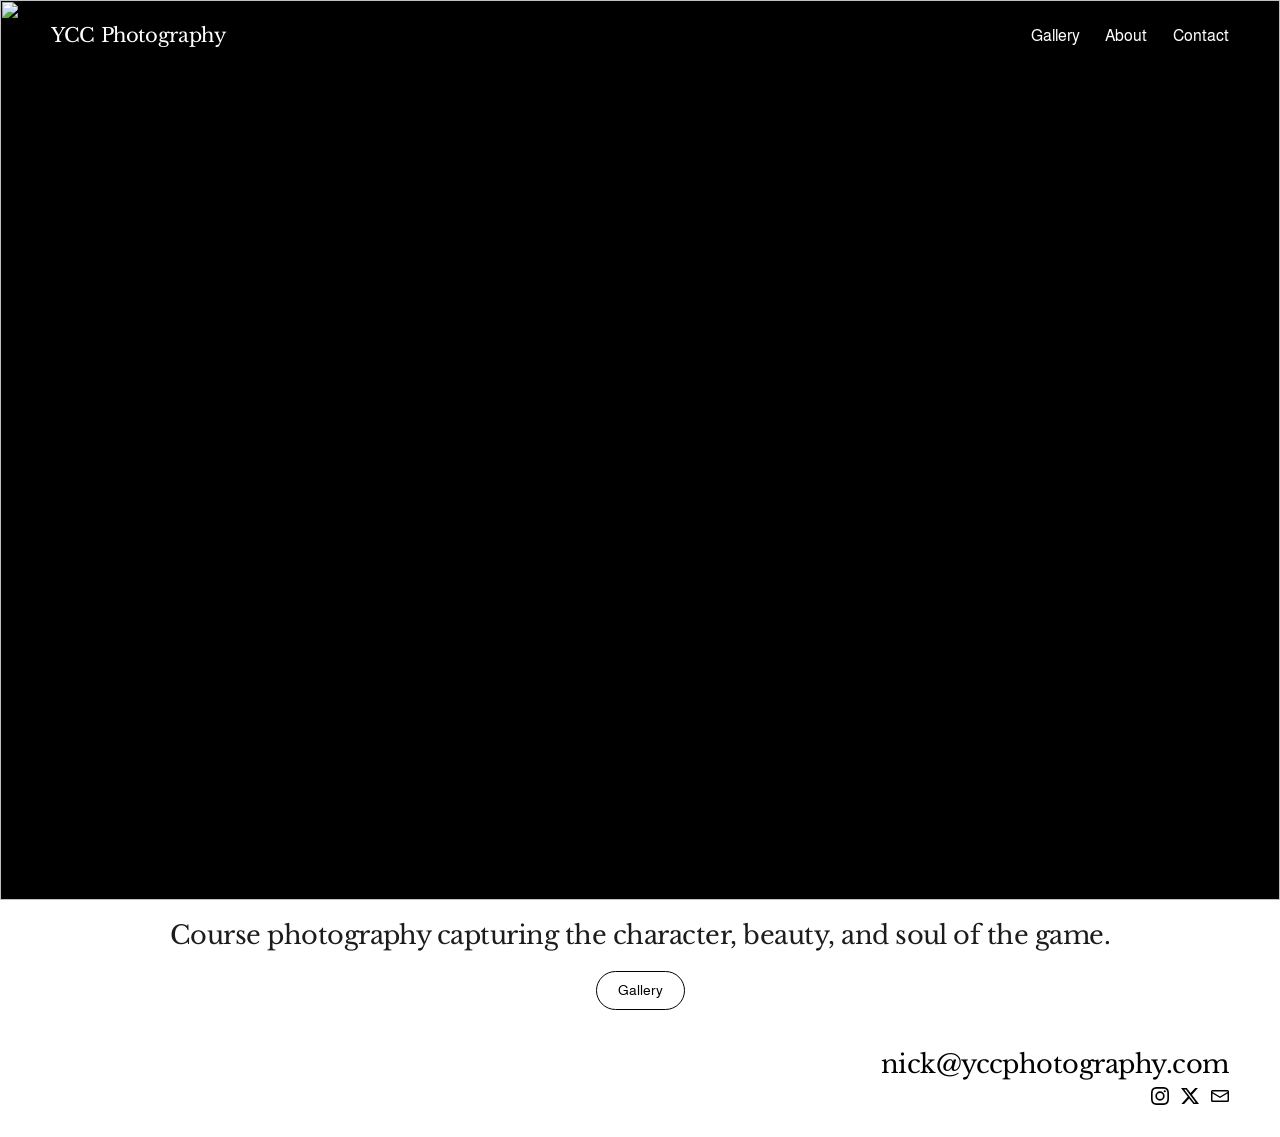
==== site/index.html @ 300ab9a2 "Baseline: mirror of live Squarespace site (2026-10-15) - site/: Home, Gallery, About, Contact rebuil" ====
<!doctype html>
<html lang="en">
<head>
  <meta charset="utf-8">
  <meta name="viewport" content="width=device-width, initial-scale=1">
  <title>YCC Photography</title>
  <meta name="description" content="">
  <link rel="preconnect" href="https://fonts.googleapis.com">
  <link rel="preconnect" href="https://fonts.gstatic.com" crossorigin>
  <link href="https://fonts.googleapis.com/css2?family=Almarai:wght@400;700&family=Libre+Baskerville&display=swap" rel="stylesheet">
  <link rel="stylesheet" href="css/site.css">
</head>
<body>
<header class="site-header site-header--overlay">
  <a class="site-title" href="">YCC Photography</a>
  <button class="menu-toggle" aria-label="Open menu" aria-expanded="false"></button>
  <nav class="site-nav">
    <a href="gallery/">Gallery</a>
    <a href="about/">About</a>
    <a href="contact/">Contact</a>
  </nav>
</header>
<main>
  <section class="hero">
    <img src="https://images.squarespace-cdn.com/content/v1/6aaeff2d84d71d3a0b5b6c50/7ff7503a-ceeb-408b-be20-c8f136db8e22/Maiden2.jpg?format=2500w" alt="">
  </section>
  <section class="tagline">
    <h3>Course photography capturing the character, beauty, and soul of the game.</h3>
    <a class="btn-outline" href="gallery/">Gallery</a>
  </section>
</main>
<footer class="site-footer">
  <h4><a href="mailto:nick@yccphotography.com">nick@yccphotography.com</a></h4>
  <div class="social">
    <a href="http://instagram.com/yeahclickclack" aria-label="Instagram"><svg viewBox="0 0 24 24"><path d="M12 2.2c3.2 0 3.6 0 4.8.1 3.3.1 4.8 1.7 4.9 4.9.1 1.3.1 1.6.1 4.8s0 3.6-.1 4.8c-.1 3.2-1.7 4.8-4.9 4.9-1.3.1-1.6.1-4.8.1s-3.6 0-4.8-.1c-3.3-.1-4.8-1.7-4.9-4.9C2.2 15.6 2.2 15.2 2.2 12s0-3.6.1-4.8C2.4 3.9 3.9 2.4 7.2 2.3 8.4 2.2 8.8 2.2 12 2.2zM12 0C8.7 0 8.3 0 7.1.1 2.7.3.3 2.7.1 7.1 0 8.3 0 8.7 0 12s0 3.7.1 4.9c.2 4.4 2.6 6.8 7 7 1.2.1 1.6.1 4.9.1s3.7 0 4.9-.1c4.4-.2 6.8-2.6 7-7 .1-1.2.1-1.6.1-4.9s0-3.7-.1-4.9c-.2-4.4-2.6-6.8-7-7C15.7 0 15.3 0 12 0zm0 5.8a6.2 6.2 0 1 0 0 12.4 6.2 6.2 0 0 0 0-12.4zM12 16a4 4 0 1 1 0-8 4 4 0 0 1 0 8zm6.4-11.8a1.4 1.4 0 1 0 0 2.9 1.4 1.4 0 0 0 0-2.9z"/></svg></a>
    <a href="https://x.com/YeahClickClack" aria-label="X"><svg viewBox="0 0 24 24"><path d="M18.9 1.2h3.7l-8 9.2L24 22.8h-7.4l-5.8-7.6-6.6 7.6H.5l8.6-9.8L0 1.2h7.6l5.2 6.9 6.1-6.9zm-1.3 19.4h2L6.5 3.2H4.3l13.3 17.4z"/></svg></a>
    <a href="mailto:nick@yccphotography.com" aria-label="Email"><svg viewBox="0 0 24 24"><path d="M2 4h20a2 2 0 0 1 2 2v12a2 2 0 0 1-2 2H2a2 2 0 0 1-2-2V6a2 2 0 0 1 2-2zm0 2v.5l10 6 10-6V6H2zm20 2.8-10 6-10-6V18h20V8.8z"/></svg></a>
  </div>
</footer>
<script>
  var t = document.querySelector('.menu-toggle'), n = document.querySelector('.site-nav');
  t.addEventListener('click', function () {
    var open = n.classList.toggle('is-open');
    t.setAttribute('aria-expanded', open);
  });
</script>
</body>
</html>
---- site/css/site.css ----
/* YCC Photography — local mirror of the Squarespace site.
   Values below match what the live site renders (captured 2026-10-15). */

:root {
  --font-heading: "Libre Baskerville", Georgia, serif;
  --font-body: "Almarai", Helvetica, Arial, sans-serif;
  --text: #1c1c1c;
  --black: #000;
  --white: #fff;
  --gutter: 4vw;
  --max-width: 1500px;
  --header-height: 71px;
}

* { box-sizing: border-box; }

html, body { margin: 0; padding: 0; }

body {
  font-family: var(--font-body);
  font-size: 16px;
  line-height: 1.5;
  color: var(--black);
  background: var(--white);
}

img { display: block; max-width: 100%; height: auto; }

a { color: inherit; }

h1, h2, h3, h4 {
  font-family: var(--font-heading);
  font-weight: 400;
  color: var(--text);
  margin: 0 0 0.6em;
}
h1 { font-size: clamp(2.4rem, 5.2vw, 4.15rem); line-height: 1.056; letter-spacing: -0.02em; }
h2 { font-size: clamp(2rem, 3.6vw, 2.89rem); line-height: 1.11; letter-spacing: -0.02em; }
h3 { font-size: clamp(1.4rem, 2vw, 1.75rem); line-height: 1.2; letter-spacing: -0.02em; }
h4 { font-size: clamp(1.2rem, 2vw, 1.63rem); line-height: 1.17; letter-spacing: -0.02em; color: var(--black); }

/* ---------- Header ---------- */
.site-header {
  position: sticky;
  top: 0;
  z-index: 10;
  height: var(--header-height);
  display: flex;
  align-items: center;
  justify-content: space-between;
  padding: 0 var(--gutter);
  background: var(--white);
  box-shadow: 0 2px 12px rgba(0, 0, 0, 0.12);
}
.site-header--overlay {
  position: absolute;
  left: 0;
  right: 0;
  background: transparent;
  box-shadow: none;
  color: var(--white);
}
.site-title {
  font-family: var(--font-heading);
  font-size: 19.5px;
  letter-spacing: -0.02em;
  text-decoration: none;
}
.site-nav { display: flex; gap: 1.6em; }
.site-nav a {
  font-size: 16px;
  text-decoration: none;
}
.site-nav a[aria-current="page"] { text-decoration: underline; text-underline-offset: 4px; }

.menu-toggle { display: none; }

/* ---------- Footer ---------- */
.site-footer {
  padding: 2.5rem var(--gutter) 2rem;
  text-align: right;
}
.site-footer h4 { margin-bottom: 0.4rem; }
.site-footer h4 a { text-decoration: none; }
.social { display: flex; gap: 0.75rem; justify-content: flex-end; }
.social a { display: inline-flex; width: 18px; height: 18px; }
.social svg { width: 100%; height: 100%; fill: currentColor; }

/* ---------- Home ---------- */
.hero {
  position: relative;
  height: 100vh;
  min-height: 520px;
  background: var(--black);
  overflow: hidden;
}
.hero img {
  width: 100%;
  height: 100%;
  object-fit: cover;
  object-position: 59% 50%;
}
.tagline {
  text-align: center;
  padding: 1.25rem var(--gutter) 0;
}
.tagline h3 { margin-bottom: 1.25rem; }
.btn-outline {
  display: inline-block;
  padding: 0.6em 1.5em;
  border: 1px solid var(--black);
  border-radius: 999px;
  font-size: 14px;
  text-decoration: none;
}

/* ---------- Gallery (single column, captions below) ---------- */
.gallery {
  max-width: var(--max-width);
  margin: 0 auto;
  padding: 2rem var(--gutter) 0;
  display: grid;
  gap: 2.5rem;
}
.gallery figure { margin: 0; }
.gallery img { width: 100%; }
.gallery figcaption {
  margin-top: 0.9rem;
  font-size: 14.3px;
}

/* ---------- Two-column pages (About, Contact) ---------- */
.split {
  max-width: var(--max-width);
  margin: 0 auto;
  padding: 2.5rem var(--gutter) 0;
  display: grid;
  grid-template-columns: 1fr 1fr;
  gap: 3rem;
  align-items: start;
}
.split__media img { width: 100%; object-fit: cover; }

/* ---------- Contact form ---------- */
.form { display: grid; gap: 1.1rem; max-width: 520px; }
.form label { display: block; font-size: 14px; }
.form .req { color: #6b6b6b; font-size: 12px; }
.form .row { display: grid; grid-template-columns: 1fr 1fr; gap: 0.75rem; }
.form input, .form textarea {
  width: 100%;
  margin-top: 0.35rem;
  padding: 0.7em 1em;
  border: 1px solid var(--black);
  border-radius: 20px;
  font: inherit;
}
.form textarea { min-height: 110px; resize: vertical; }
.btn-solid {
  justify-self: start;
  padding: 0.9em 2.2em;
  border: 0;
  border-radius: 999px;
  background: var(--black);
  color: #fafafa;
  font: inherit;
  cursor: pointer;
}
.intro { font-size: 14px; max-width: 520px; }

/* ---------- Mobile ---------- */
@media (max-width: 767px) {
  :root { --gutter: 6vw; }
  .site-nav { display: none; }
  .site-nav.is-open {
    display: flex;
    flex-direction: column;
    position: fixed;
    inset: var(--header-height) 0 0 0;
    padding: 2rem var(--gutter);
    background: var(--white);
    color: var(--black);
    font-size: 1.6rem;
  }
  .site-nav.is-open a { font-size: 1.6rem; }
  .menu-toggle {
    display: block;
    width: 34px;
    height: 20px;
    padding: 0;
    border: 0;
    background: none;
    color: inherit;
    cursor: pointer;
    position: relative;
  }
  .menu-toggle::before, .menu-toggle::after {
    content: "";
    position: absolute;
    left: 0;
    right: 0;
    height: 1px;
    background: currentColor;
  }
  .menu-toggle::before { top: 5px; }
  .menu-toggle::after { bottom: 5px; }
  .hero { height: 70vh; }
  .split { grid-template-columns: 1fr; }
  .form .row { grid-template-columns: 1fr 1fr; }
}
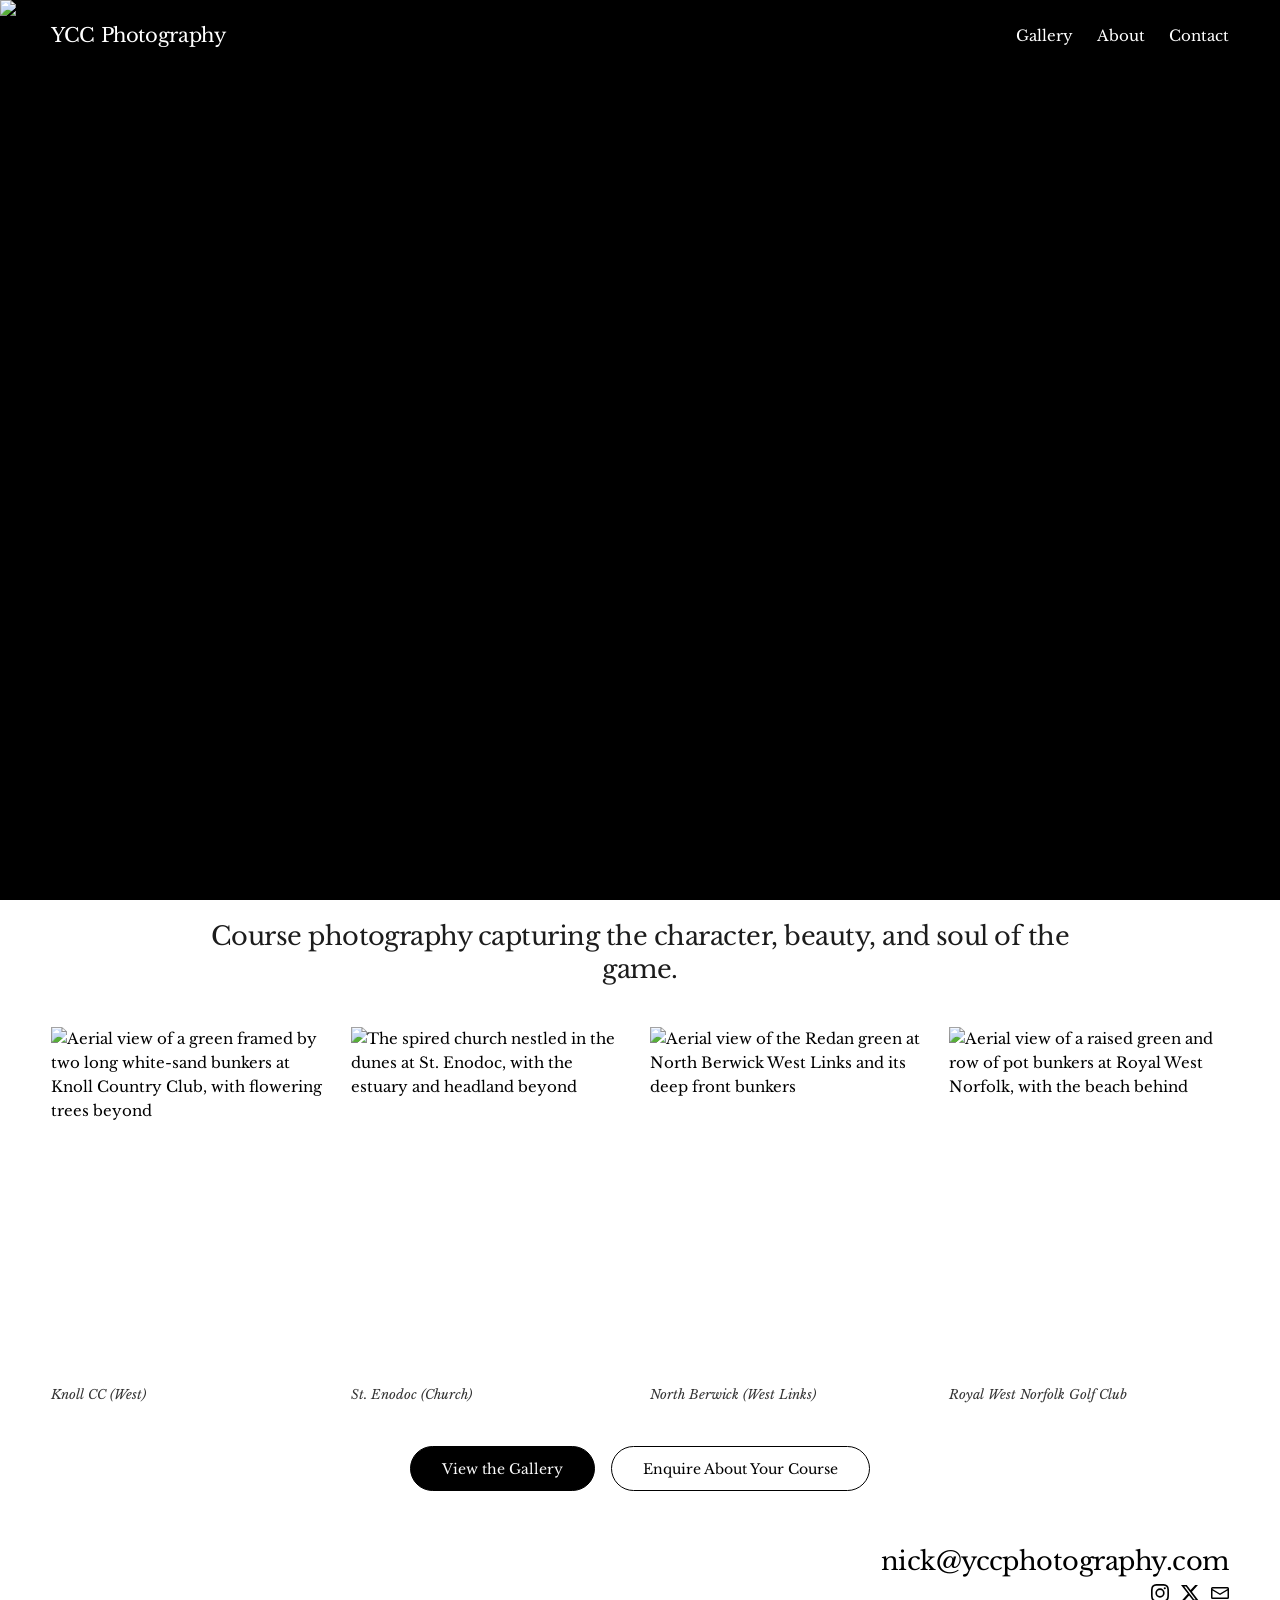
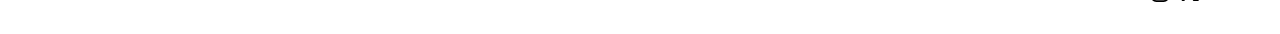
==== commit b462757d: "Round 1 design: titles, alt text, home CTA, headings, gallery grid, fonts Mirror only; nothing appli" ====
--- a/site/index.html
+++ b/site/index.html
@@ -3,11 +3,11 @@
 <head>
   <meta charset="utf-8">
   <meta name="viewport" content="width=device-width, initial-scale=1">
-  <title>YCC Photography</title>
+  <title>YCC Photography | Golf Course Photography</title>
   <meta name="description" content="">
   <link rel="preconnect" href="https://fonts.googleapis.com">
   <link rel="preconnect" href="https://fonts.gstatic.com" crossorigin>
-  <link href="https://fonts.googleapis.com/css2?family=Almarai:wght@400;700&family=Libre+Baskerville&display=swap" rel="stylesheet">
+  <link href="https://fonts.googleapis.com/css2?family=Libre+Baskerville:ital,wght@0,400;0,700;1,400&display=swap" rel="stylesheet">
   <link rel="stylesheet" href="css/site.css">
 </head>
 <body>
@@ -22,11 +22,20 @@
 </header>
 <main>
   <section class="hero">
-    <img src="https://images.squarespace-cdn.com/content/v1/6aaeff2d84d71d3a0b5b6c50/7ff7503a-ceeb-408b-be20-c8f136db8e22/Maiden2.jpg?format=2500w" alt="">
+    <img src="https://images.squarespace-cdn.com/content/v1/6aaeff2d84d71d3a0b5b6c50/7ff7503a-ceeb-408b-be20-c8f136db8e22/Maiden2.jpg?format=2500w" alt="Aerial view of links fairways winding through grassy dunes beside the sea">
   </section>
   <section class="tagline">
-    <h3>Course photography capturing the character, beauty, and soul of the game.</h3>
-    <a class="btn-outline" href="gallery/">Gallery</a>
+    <h1>Course photography capturing the character, beauty, and soul of the game.</h1>
+  </section>
+  <section class="featured">
+    <a href="gallery/"><img src="https://images.squarespace-cdn.com/content/v1/6aaeff2d84d71d3a0b5b6c50/5d2937ff-5029-45dd-80a5-bcc34775186a/KnollCC.jpg?format=1000w" alt="Aerial view of a green framed by two long white-sand bunkers at Knoll Country Club, with flowering trees beyond" loading="lazy"><span>Knoll CC (West)</span></a>
+    <a href="gallery/"><img src="https://images.squarespace-cdn.com/content/v1/6aaeff2d84d71d3a0b5b6c50/d5c57a04-dc97-48f5-b686-627ec904b0c5/Enodoc.jpeg?format=1000w" alt="The spired church nestled in the dunes at St. Enodoc, with the estuary and headland beyond" loading="lazy"><span>St. Enodoc (Church)</span></a>
+    <a href="gallery/"><img src="https://images.squarespace-cdn.com/content/v1/6aaeff2d84d71d3a0b5b6c50/24550d6f-dd84-4fbe-803c-39689ee72ea8/Redan3.jpg?format=1000w" alt="Aerial view of the Redan green at North Berwick West Links and its deep front bunkers" loading="lazy"><span>North Berwick (West Links)</span></a>
+    <a href="gallery/"><img src="https://images.squarespace-cdn.com/content/v1/6aaeff2d84d71d3a0b5b6c50/37bb09a6-9a99-465a-a4cb-6563dfd9c4c5/RWNGC.jpg?format=1000w" alt="Aerial view of a raised green and row of pot bunkers at Royal West Norfolk, with the beach behind" loading="lazy"><span>Royal West Norfolk Golf Club</span></a>
+  </section>
+  <section class="cta">
+    <a class="btn-solid" href="gallery/">View the Gallery</a>
+    <a class="btn-outline" href="contact/">Enquire About Your Course</a>
   </section>
 </main>
 <footer class="site-footer">
--- a/site/css/site.css
+++ b/site/css/site.css
@@ -3,7 +3,7 @@
 
 :root {
   --font-heading: "Libre Baskerville", Georgia, serif;
-  --font-body: "Almarai", Helvetica, Arial, sans-serif;
+  --font-body: "Libre Baskerville", Georgia, serif;
   --text: #1c1c1c;
   --black: #000;
   --white: #fff;
@@ -18,8 +18,8 @@
 
 body {
   font-family: var(--font-body);
-  font-size: 16px;
-  line-height: 1.5;
+  font-size: 15px;
+  line-height: 1.6;
   color: var(--black);
   background: var(--white);
 }
@@ -37,6 +37,7 @@
 h1 { font-size: clamp(2.4rem, 5.2vw, 4.15rem); line-height: 1.056; letter-spacing: -0.02em; }
 h2 { font-size: clamp(2rem, 3.6vw, 2.89rem); line-height: 1.11; letter-spacing: -0.02em; }
 h3 { font-size: clamp(1.4rem, 2vw, 1.75rem); line-height: 1.2; letter-spacing: -0.02em; }
+.h2 { font-size: clamp(2rem, 3.6vw, 2.89rem); line-height: 1.11; }
 h4 { font-size: clamp(1.2rem, 2vw, 1.63rem); line-height: 1.17; letter-spacing: -0.02em; color: var(--black); }
 
 /* ---------- Header ---------- */
@@ -68,7 +69,7 @@
 }
 .site-nav { display: flex; gap: 1.6em; }
 .site-nav a {
-  font-size: 16px;
+  font-size: 15px;
   text-decoration: none;
 }
 .site-nav a[aria-current="page"] { text-decoration: underline; text-underline-offset: 4px; }
@@ -104,29 +105,93 @@
   text-align: center;
   padding: 1.25rem var(--gutter) 0;
 }
-.tagline h3 { margin-bottom: 1.25rem; }
-.btn-outline {
+.tagline h1 { font-size: clamp(1.4rem, 2vw, 1.75rem); line-height: 1.3; letter-spacing: -0.02em; margin: 0 auto; max-width: 900px; }
+.btn-outline, .btn-solid {
   display: inline-block;
-  padding: 0.6em 1.5em;
+  padding: 0.9em 2.2em;
   border: 1px solid var(--black);
   border-radius: 999px;
-  font-size: 14px;
+  font: 14px var(--font-body);
   text-decoration: none;
-}
-
-/* ---------- Gallery (single column, captions below) ---------- */
+  cursor: pointer;
+}
+.btn-outline:hover { background: var(--black); color: var(--white); }
+
+/* ---------- Gallery (masonry grid + lightbox) ---------- */
+.page-intro {
+  max-width: var(--max-width);
+  margin: 0 auto;
+  padding: 2.5rem var(--gutter) 0;
+}
+.page-intro h1 { margin-bottom: 0.3em; }
+.page-intro p { margin: 0; color: #555; font-style: italic; }
+
 .gallery {
   max-width: var(--max-width);
   margin: 0 auto;
   padding: 2rem var(--gutter) 0;
+  columns: 3 320px;
+  column-gap: 1.5rem;
+}
+.gallery figure { margin: 0 0 1.75rem; break-inside: avoid; }
+.gallery a { display: block; overflow: hidden; cursor: zoom-in; }
+.gallery img { width: 100%; transition: transform 0.4s ease, opacity 0.4s ease; }
+.gallery a:hover img { transform: scale(1.02); opacity: 0.92; }
+.gallery figcaption, .featured span {
+  margin-top: 0.6rem;
+  font-size: 13px;
+  font-style: italic;
+  color: #333;
+}
+
+.lightbox {
+  position: fixed;
+  inset: 0;
+  z-index: 100;
+  display: flex;
+  align-items: center;
+  justify-content: center;
+  background: rgba(10, 10, 10, 0.94);
+  color: #f2f2f2;
+}
+.lightbox[hidden] { display: none; }
+.lightbox figure { margin: 0; text-align: center; }
+.lightbox img { max-width: 88vw; max-height: 84vh; width: auto; margin: 0 auto; }
+.lightbox figcaption { margin-top: 0.9rem; font-style: italic; font-size: 14px; }
+.lightbox button {
+  position: absolute;
+  background: none;
+  border: 0;
+  color: inherit;
+  font: 300 2.6rem/1 var(--font-heading);
+  padding: 0.5rem 1rem;
+  cursor: pointer;
+  opacity: 0.75;
+}
+.lightbox button:hover, .lightbox button:focus-visible { opacity: 1; }
+.lb-close { top: 1rem; right: 1rem; }
+.lb-prev { left: 0.5rem; top: 50%; transform: translateY(-50%); }
+.lb-next { right: 0.5rem; top: 50%; transform: translateY(-50%); }
+
+/* ---------- Home: selected work + calls to action ---------- */
+.featured {
+  max-width: var(--max-width);
+  margin: 0 auto;
+  padding: 2.5rem var(--gutter) 0;
   display: grid;
-  gap: 2.5rem;
-}
-.gallery figure { margin: 0; }
-.gallery img { width: 100%; }
-.gallery figcaption {
-  margin-top: 0.9rem;
-  font-size: 14.3px;
+  grid-template-columns: repeat(4, 1fr);
+  gap: 1.25rem;
+}
+.featured a { text-decoration: none; }
+.featured img { width: 100%; aspect-ratio: 4 / 5; object-fit: cover; transition: opacity 0.3s ease; }
+.featured a:hover img { opacity: 0.88; }
+.featured span { display: block; }
+.cta {
+  display: flex;
+  flex-wrap: wrap;
+  gap: 1rem;
+  justify-content: center;
+  padding: 2.5rem var(--gutter) 1rem;
 }
 
 /* ---------- Two-column pages (About, Contact) ---------- */
@@ -155,17 +220,10 @@
   font: inherit;
 }
 .form textarea { min-height: 110px; resize: vertical; }
-.btn-solid {
-  justify-self: start;
-  padding: 0.9em 2.2em;
-  border: 0;
-  border-radius: 999px;
-  background: var(--black);
-  color: #fafafa;
-  font: inherit;
-  cursor: pointer;
-}
-.intro { font-size: 14px; max-width: 520px; }
+.btn-solid { background: var(--black); color: #fafafa; }
+.btn-solid:hover { background: #333; }
+.form .btn-solid { justify-self: start; }
+.intro { font-size: 14px; max-width: 520px; color: #333; }
 
 /* ---------- Mobile ---------- */
 @media (max-width: 767px) {
@@ -205,5 +263,7 @@
   .menu-toggle::after { bottom: 5px; }
   .hero { height: 70vh; }
   .split { grid-template-columns: 1fr; }
+  .featured { grid-template-columns: 1fr 1fr; }
+  .lightbox img { max-width: 100vw; }
   .form .row { grid-template-columns: 1fr 1fr; }
 }
